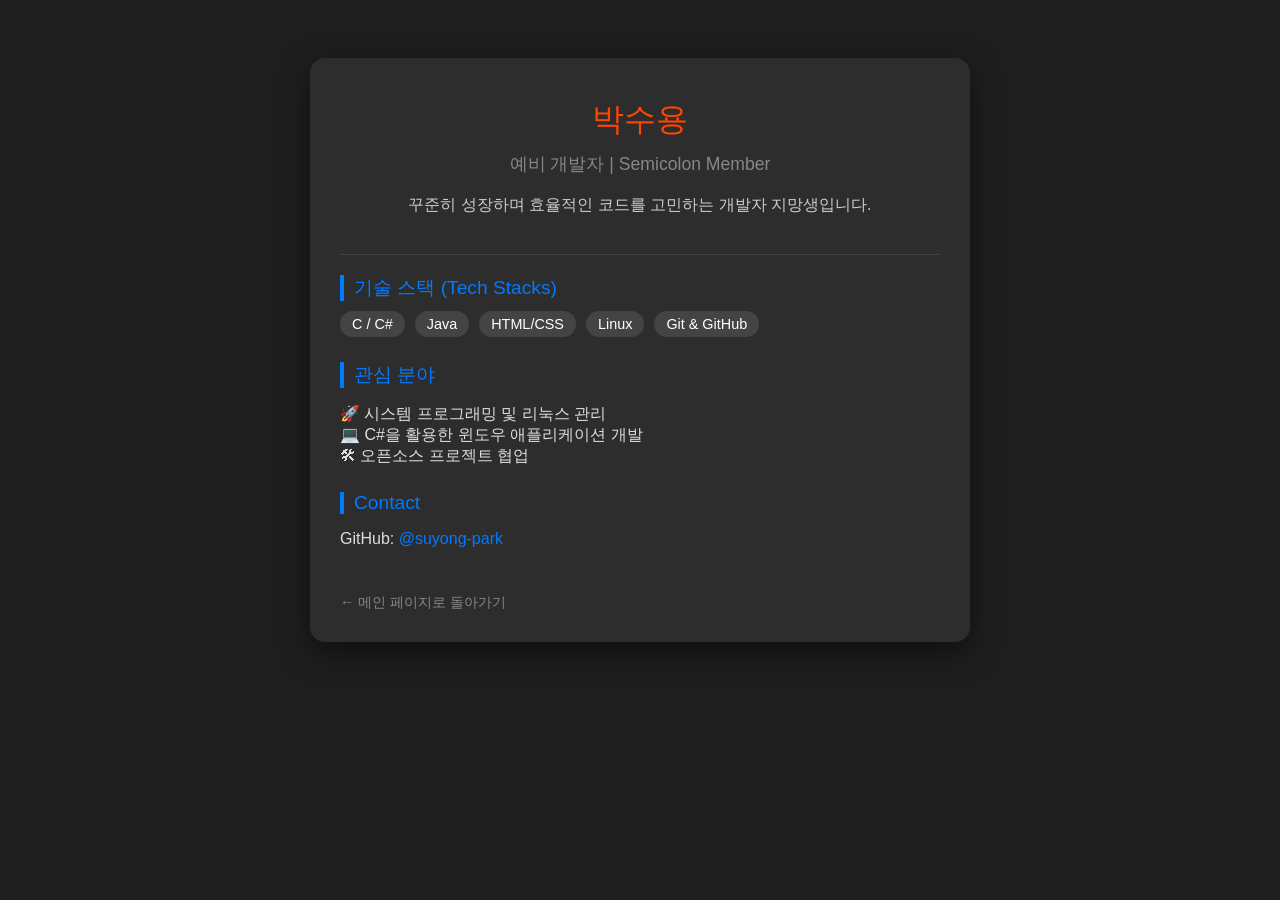
==== suyong.html @ d7b1bfdf "팀 프로젝트 파일 업로드" ====
<!DOCTYPE html>
<html lang="ko">
<head>
    <meta charset="UTF-8">
    <meta name="viewport" content="width=device-width, initial-scale=1.0">
    <title>박수용 | 프로필</title>
    <link rel="stylesheet" href="style.css"> 
    <style>
        /* 페이지 전체 테마 (다크 모드 기준) */
        body {
            background-color: #1e1e1e;
            color: #ffffff;
            font-family: 'Pretendard', sans-serif;
            display: flex;
            justify-content: center;
            padding: 50px 20px;
        }
        .profile-container {
            max-width: 600px;
            width: 100%;
            background: #2d2d2d;
            border-radius: 15px;
            padding: 30px;
            box-shadow: 0 10px 30px rgba(0,0,0,0.5);
        }
        .header {
            text-align: center;
            border-bottom: 1px solid #444;
            padding-bottom: 20px;
            margin-bottom: 20px;
        }
        .name {
            font-size: 2rem;
            margin: 10px 0;
            color: #ff4500; /* 강조색 */
        }
        .role {
            color: #86868b;
            font-size: 1.1rem;
        }
        .section {
            margin-bottom: 25px;
        }
        .section-title {
            font-size: 1.2rem;
            color: #007aff;
            margin-bottom: 10px;
            border-left: 4px solid #007aff;
            padding-left: 10px;
        }
        .skill-tags {
            display: flex;
            gap: 10px;
            flex-wrap: wrap;
        }
        .tag {
            background: #444;
            padding: 5px 12px;
            border-radius: 20px;
            font-size: 0.9rem;
        }
        .back-btn {
            display: inline-block;
            margin-top: 20px;
            color: #86868b;
            text-decoration: none;
            font-size: 0.9rem;
        }
        .back-btn:hover {
            color: #fff;
        }
    </style>
</head>
<body>

<div class="profile-container">
    <div class="header">
        <div class="name">박수용</div>
        <div class="role">예비 개발자 | Semicolon Member</div>
        <p style="color: #ccc; line-height: 1.6;">
            꾸준히 성장하며 효율적인 코드를 고민하는 개발자 지망생입니다.
        </p>
    </div>

    <div class="section">
        <div class="section-title">기술 스택 (Tech Stacks)</div>
        <div class="skill-tags">
            <span class="tag">C / C#</span>
            <span class="tag">Java</span>
            <span class="tag">HTML/CSS</span>
            <span class="tag">Linux</span>
            <span class="tag">Git & GitHub</span>
        </div>
    </div>

    <div class="section">
        <div class="section-title">관심 분야</div>
        <ul style="list-style: none; padding: 0; color: #ddd;">
            <li>🚀 시스템 프로그래밍 및 리눅스 관리</li>
            <li>💻 C#을 활용한 윈도우 애플리케이션 개발</li>
            <li>🛠 오픈소스 프로젝트 협업</li>
        </ul>
    </div>

    <div class="section">
        <div class="section-title">Contact</div>
        <p style="color: #ddd;">GitHub: <a href="#" style="color: #007aff; text-decoration: none;">@suyong-park</a></p>
    </div>

    <a href="index.html" class="back-btn">← 메인 페이지로 돌아가기</a>
</div>

</body>
</html>
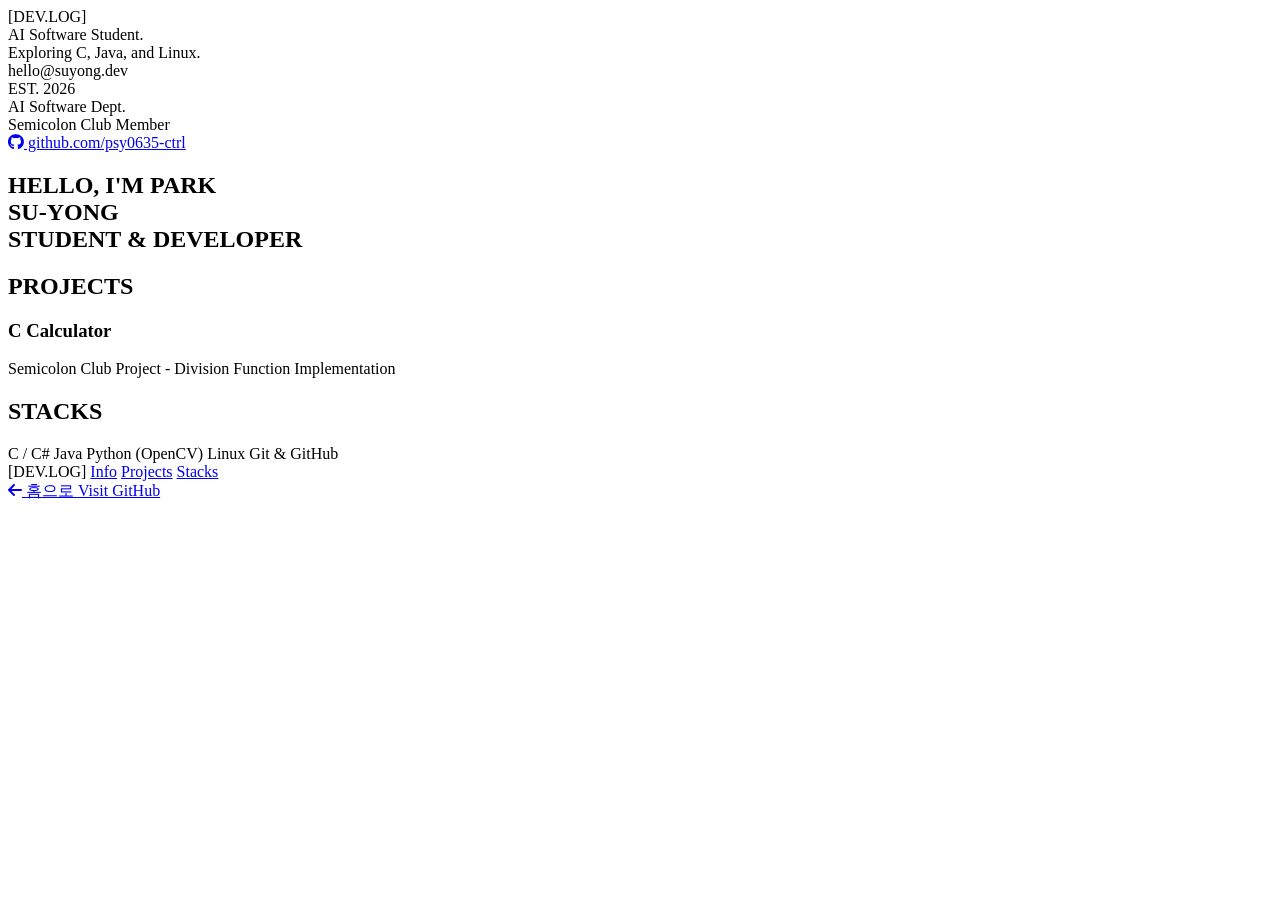
==== commit effc8fdf: "HTML WEBPAGE" ====
--- a/suyong.html
+++ b/suyong.html
@@ -3,112 +3,99 @@
 <head>
     <meta charset="UTF-8">
     <meta name="viewport" content="width=device-width, initial-scale=1.0">
-    <title>박수용 | 프로필</title>
-    <link rel="stylesheet" href="style.css"> 
-    <style>
-        /* 페이지 전체 테마 (다크 모드 기준) */
-        body {
-            background-color: #1e1e1e;
-            color: #ffffff;
-            font-family: 'Pretendard', sans-serif;
-            display: flex;
-            justify-content: center;
-            padding: 50px 20px;
-        }
-        .profile-container {
-            max-width: 600px;
-            width: 100%;
-            background: #2d2d2d;
-            border-radius: 15px;
-            padding: 30px;
-            box-shadow: 0 10px 30px rgba(0,0,0,0.5);
-        }
-        .header {
-            text-align: center;
-            border-bottom: 1px solid #444;
-            padding-bottom: 20px;
-            margin-bottom: 20px;
-        }
-        .name {
-            font-size: 2rem;
-            margin: 10px 0;
-            color: #ff4500; /* 강조색 */
-        }
-        .role {
-            color: #86868b;
-            font-size: 1.1rem;
-        }
-        .section {
-            margin-bottom: 25px;
-        }
-        .section-title {
-            font-size: 1.2rem;
-            color: #007aff;
-            margin-bottom: 10px;
-            border-left: 4px solid #007aff;
-            padding-left: 10px;
-        }
-        .skill-tags {
-            display: flex;
-            gap: 10px;
-            flex-wrap: wrap;
-        }
-        .tag {
-            background: #444;
-            padding: 5px 12px;
-            border-radius: 20px;
-            font-size: 0.9rem;
-        }
-        .back-btn {
-            display: inline-block;
-            margin-top: 20px;
-            color: #86868b;
-            text-decoration: none;
-            font-size: 0.9rem;
-        }
-        .back-btn:hover {
-            color: #fff;
-        }
-    </style>
+    <meta name="description" content="Park Su-yong | AI Software Student & Developer Portfolio">
+    <title>Park Su-yong | Portfolio</title>
+    <link href="https://fonts.googleapis.com/css2?family=Inter:wght@400;700;900&family=Noto+Sans+KR:wght@400;700&display=swap" rel="stylesheet">
+    <link rel="stylesheet" href="https://cdnjs.cloudflare.com/ajax/libs/font-awesome/6.0.0/css/all.min.css">
+    <link rel="stylesheet" href="../css/suyong.css">
 </head>
+
 <body>
+    <div class="overlay"></div>
+    <div class="background-image"></div>
 
-<div class="profile-container">
-    <div class="header">
-        <div class="name">박수용</div>
-        <div class="role">예비 개발자 | Semicolon Member</div>
-        <p style="color: #ccc; line-height: 1.6;">
-            꾸준히 성장하며 효율적인 코드를 고민하는 개발자 지망생입니다.
-        </p>
-    </div>
+    <header class="header">
+        <div class="logo">[DEV.LOG]</div>
+        <div class="description">
+            AI Software Student.<br>
+            Exploring C, Java, and Linux.
+        </div>
+        <div class="contact">
+            hello@suyong.dev<br>
+            EST. 2026
+        </div>
+    </header>
 
-    <div class="section">
-        <div class="section-title">기술 스택 (Tech Stacks)</div>
-        <div class="skill-tags">
-            <span class="tag">C / C#</span>
-            <span class="tag">Java</span>
-            <span class="tag">HTML/CSS</span>
-            <span class="tag">Linux</span>
-            <span class="tag">Git & GitHub</span>
+    <main class="main-content">
+        <section id="info" class="content-section active">
+            <div class="info-list">
+                <div class="sub-info">AI Software Dept.</div>
+                <div class="sub-info">Semicolon Club Member</div>
+                <div class="sub-info">
+                    <a href="https://github.com/psy0635-ctrl" target="_blank">
+                        <i class="fab fa-github"></i> github.com/psy0635-ctrl
+                    </a>
+                </div>
+            </div>
+            <h1 class="hero-title">
+                HELLO, I'M <span class="highlight">PARK</span><br>
+                <span class="highlight">SU-YONG</span><br>
+                STUDENT & DEVELOPER
+            </h1>
+        </section>
+
+        <section id="projects" class="content-section">
+            <h2 class="section-title">PROJECTS</h2>
+            <div class="project-grid">
+                <div class="project-card">
+                    <h3>C Calculator</h3>
+                    <p>Semicolon Club Project - Division Function Implementation</p>
+                </div>
+                </div>
+        </section>
+
+        <section id="stacks" class="content-section">
+            <h2 class="section-title">STACKS</h2>
+            <div class="stack-list">
+                <span>C / C#</span>
+                <span>Java</span>
+                <span>Python (OpenCV)</span>
+                <span>Linux</span>
+                <span>Git & GitHub</span>
+            </div>
+        </section>
+    </main>
+
+    <nav class="floating-nav">
+        <div class="nav-container">
+            <span class="nav-logo">[DEV.LOG]</span>
+
+            <a href="#" class="nav-item active" data-target="info">Info</a>
+            <a href="#" class="nav-item" data-target="projects">Projects</a>
+            <a href="#" class="nav-item" data-target="stacks">Stacks</a>
+
+            <div class="nav-divider"></div>
+            <a href="../index.html" class="nav-item home">
+                <i class="fas fa-arrow-left"></i> 홈으로
+            </a>
+
+            <a href="https://github.com/psy0635-ctrl" target="_blank" class="nav-item yellow">Visit GitHub</a>
         </div>
-    </div>
+    </nav>
 
-    <div class="section">
-        <div class="section-title">관심 분야</div>
-        <ul style="list-style: none; padding: 0; color: #ddd;">
-            <li>🚀 시스템 프로그래밍 및 리눅스 관리</li>
-            <li>💻 C#을 활용한 윈도우 애플리케이션 개발</li>
-            <li>🛠 오픈소스 프로젝트 협업</li>
-        </ul>
-    </div>
+    <script>
+        document.querySelectorAll('.nav-item[data-target]').forEach(item => {
+            item.addEventListener('click', (e) => {
+                e.preventDefault();
+                const targetId = item.getAttribute('data-target');
 
-    <div class="section">
-        <div class="section-title">Contact</div>
-        <p style="color: #ddd;">GitHub: <a href="#" style="color: #007aff; text-decoration: none;">@suyong-park</a></p>
-    </div>
+                document.querySelectorAll('.content-section').forEach(sec => sec.classList.remove('active'));
+                document.querySelectorAll('.nav-item').forEach(nav => nav.classList.remove('active'));
 
-    <a href="index.html" class="back-btn">← 메인 페이지로 돌아가기</a>
-</div>
-
+                document.getElementById(targetId).classList.add('active');
+                item.classList.add('active');
+            });
+        });
+    </script>
 </body>
 </html>
